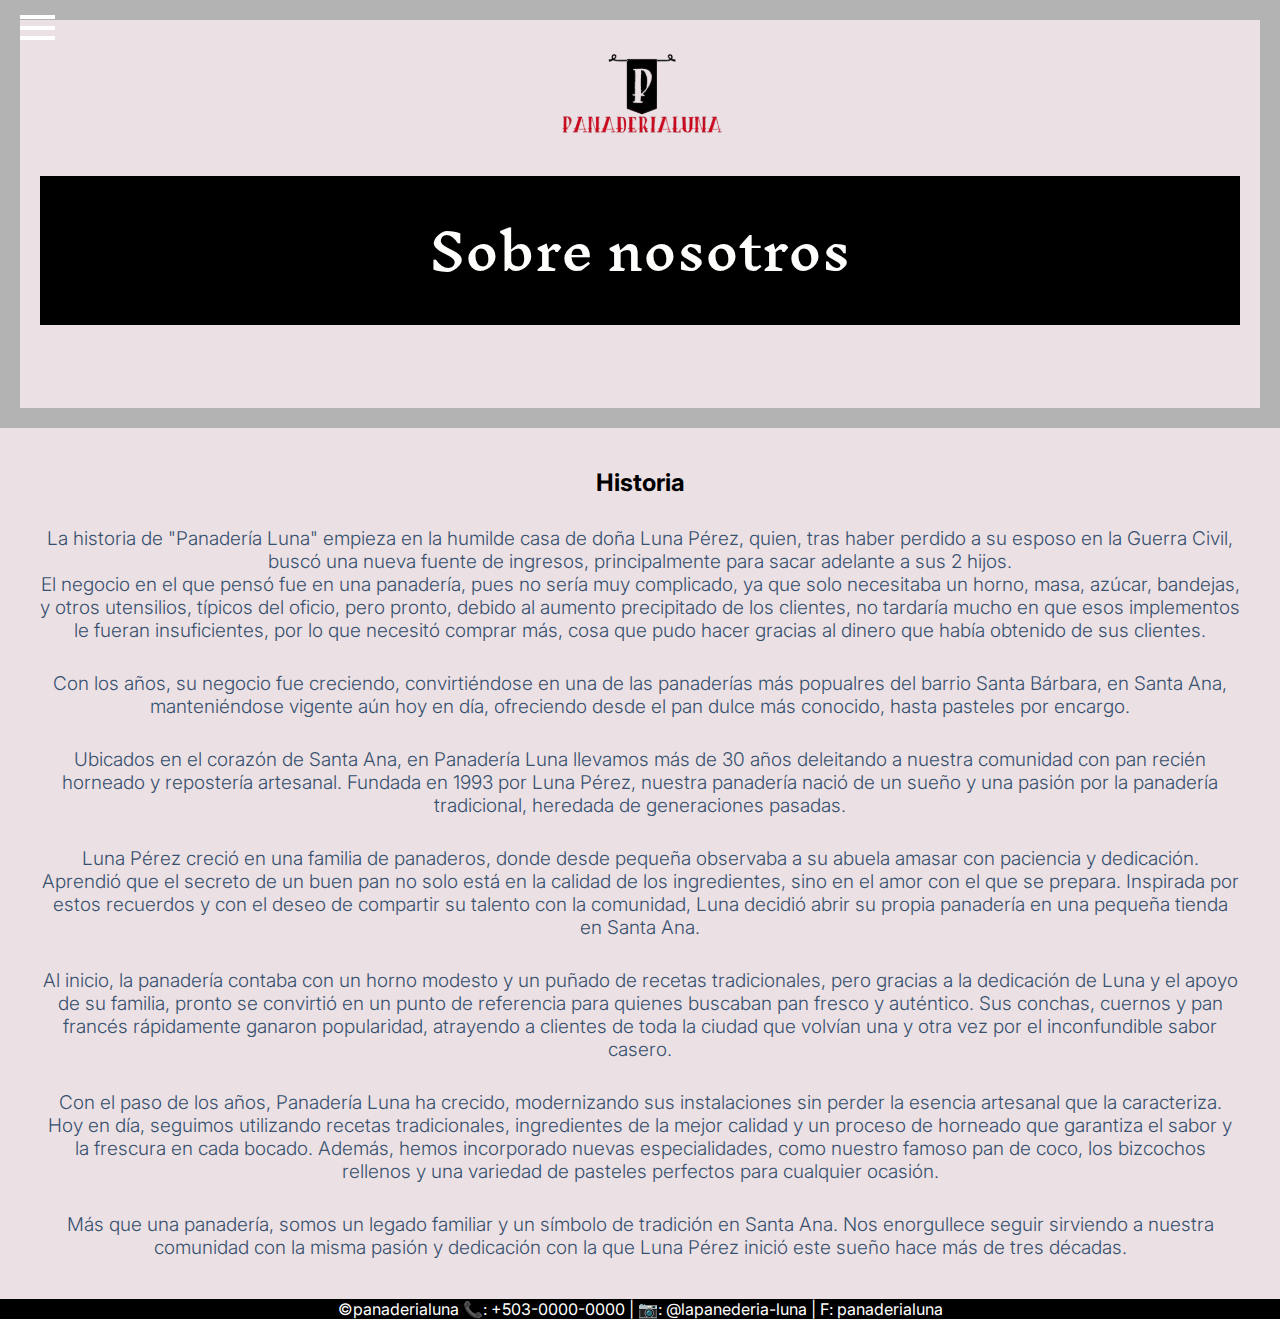
==== pag/about.html @ 9cb031d4 "cambios fernando" ====
<!DOCTYPE html>
<html lang="en">
<head>
    <meta charset="UTF-8">
    <meta name="viewport" content="width=device-width, initial-scale=1.0">
    <title>Panadería Luna | Sobre Nosotros</title>
    <link rel="stylesheet" href="../css/style.css">
    <link rel="shortcut icon" href="../img/logo.png" type="image/x-icon">
</head>
<header>
  <div class="main-content">
    <img src="../img/logopanaderíaluna.png" alt="">
    <h1>Sobre nosotros</h1>
    <p></p>
  </div>
</header>
<body>
    <input type="checkbox" id="menu-toggle">

    <!-- Boton de menu hamburguesa -->
    <label for="menu-toggle" class="menu-btn">
      <div></div>
      <div></div>
      <div></div>
    </label>
  
    <!-- Barra lateral -->
    <div class="sidebar">
      <div class="logo">
        <img src="../img/logopanaderíaluna.png" alt="">
      </div>
      <a href="index.html">Inicio</a>
      <a href="#">Sobre nosotros</a>
      <a href="pedidos.html">Pedidos</a>
      <a href="contactos.html">Contacto</a>
    </div>
    <div class="main-content">
        <h2>Historia</h2>
        <p>La historia de "Panadería Luna" empieza en la humilde casa de doña Luna Pérez, quien, tras haber perdido a su esposo en la Guerra Civil, buscó una nueva fuente de ingresos, principalmente para sacar adelante a sus 2 hijos.<br>El negocio en el que pensó fue en una panadería, pues no sería muy complicado, ya que solo necesitaba un horno, masa, azúcar, bandejas, y otros utensilios, típicos del oficio, pero pronto, debido al aumento precipitado de los clientes, no tardaría mucho en que esos implementos le fueran insuficientes, por lo que necesitó comprar más, cosa que pudo hacer gracias al dinero que había obtenido de sus clientes.</p>
        <p>Con los años, su negocio fue creciendo, convirtiéndose en una de las panaderías más popualres del barrio Santa Bárbara, en Santa Ana, manteniéndose vigente aún hoy en día, ofreciendo desde el pan dulce más conocido, hasta pasteles por encargo.</p>
        <p>Ubicados en el corazón de Santa Ana, en Panadería Luna llevamos más de 30 años deleitando a nuestra comunidad con pan recién horneado y repostería artesanal. Fundada en 1993 por Luna Pérez, nuestra panadería nació de un sueño y una pasión por la panadería tradicional, heredada de generaciones pasadas.</p>
        <p>Luna Pérez creció en una familia de panaderos, donde desde pequeña observaba a su abuela amasar con paciencia y dedicación. Aprendió que el secreto de un buen pan no solo está en la calidad de los ingredientes, sino en el amor con el que se prepara. Inspirada por estos recuerdos y con el deseo de compartir su talento con la comunidad, Luna decidió abrir su propia panadería en una pequeña tienda en Santa Ana.</p>
        <p>Al inicio, la panadería contaba con un horno modesto y un puñado de recetas tradicionales, pero gracias a la dedicación de Luna y el apoyo de su familia, pronto se convirtió en un punto de referencia para quienes buscaban pan fresco y auténtico. Sus conchas, cuernos y pan francés rápidamente ganaron popularidad, atrayendo a clientes de toda la ciudad que volvían una y otra vez por el inconfundible sabor casero.</p>
        <p>Con el paso de los años, Panadería Luna ha crecido, modernizando sus instalaciones sin perder la esencia artesanal que la caracteriza. Hoy en día, seguimos utilizando recetas tradicionales, ingredientes de la mejor calidad y un proceso de horneado que garantiza el sabor y la frescura en cada bocado. Además, hemos incorporado nuevas especialidades, como nuestro famoso pan de coco, los bizcochos rellenos y una variedad de pasteles perfectos para cualquier ocasión.</p>
        <p>Más que una panadería, somos un legado familiar y un símbolo de tradición en Santa Ana. Nos enorgullece seguir sirviendo a nuestra comunidad con la misma pasión y dedicación con la que Luna Pérez inició este sueño hace más de tres décadas.</p>  
    </div>
    <div>
            
        <div>
            <footer class="footer">
              ©panaderialuna 📞: +503-0000-0000 | 📷: @lapanederia-luna | F: panaderialuna
            </footer>
          </div>
    </div>
</body>
</html>
---- css/style.css ----
@import url('https://fonts.googleapis.com/css2?family=Inknut+Antiqua:wght@300;400;500;600;700;800;900&family=Inter:ital,opsz,wght@0,14..32,100..900;1,14..32,100..900&display=swap');
body{
  background-color: #9c9a9a;
}
@import url('https://fonts.googleapis.com/css2?family=Playfair+Display:ital,wght@0,400..900;1,400..900&display=swap');
body {
  font-family: "Inter", serif;
  margin: 0;
  padding: 0;
  background-color: #8a8a8a;
  transition: margin-left 0.3s;

}
/*logo*/
.logo{
  position: absolute;
  top: 0;
  right: 0;
  width: 100px;
}

/* Estilos de la barra lateral */
.sidebar {
  height: 100%;
  width: 0;
  position: fixed;
  top: 0;
  left: 0;
  background-color: #37506e;
  overflow-x: hidden;
  transition: 0.3s;
  padding-top: 20px;
  color: white;
  z-index: 2;
}

.sidebar .logo {
  display: flex;
  justify-content: center;
  margin-bottom: 30px;
}

.sidebar .logo img {
  width: 60px;
  height: auto;
  border-radius: 50%;
}

.sidebar a {
  display: block;
  color: #ffffff;
  padding: 15px 20px;
  text-decoration: none;
  font-size: 18px;
  text-align: left;
  border-bottom: 1px solid #fdfdfc;
  transition: 0.3s;
  font-family: "Inter";
}

.sidebar a:hover {
  background-color: #575757;
}

/* Checkbox oculto para controlar el menú */
#menu-toggle {
  display: none;
}

/* Botón de menú hamburguesa */
.menu-btn {
  position: absolute;
  top: 15px;
  left: 20px;
  cursor: pointer;
  z-index: 3;
  display: flex;
  flex-direction: column;
  justify-content: space-between;
  width: 35px;
  height: 25px;
}

.menu-btn div {
  width: 100%;
  height: 4px;
  background-color: #ffffff;
  transition: 0.4s;
}

/* Abrir el menú cuando el checkbox está activado */
#menu-toggle:checked ~ .sidebar {
  width: 250px;
}

#menu-toggle:checked ~ .main-content {
  margin-left: 250px;
}

/* Animación del botón hamburguesa */
#menu-toggle:checked + .menu-btn div:nth-child(1) {
  transform: translateY(10px) rotate(45deg);
}

#menu-toggle:checked + .menu-btn div:nth-child(2) {
  opacity: 0;
}

#menu-toggle:checked + .menu-btn div:nth-child(3) {
  transform: translateY(-10px) rotate(-45deg);
}

/* Contenido principal */
.main-content {
  transition: margin-left 0.3s;
  padding: 20px;
  text-align: center;
  background-color: #ebe1e4;
}
.main-content h1{
  font-weight: 500;
  font-size: 50px;
}
.main-content p{
  font-weight: 300;
  font-size: 19px;
  color: #37506e;
  margin: 10px;
  padding: 10px;
  border-radius: 15px;
}
.contenido{
  flex-direction: row;
  padding: 20px;
  text-align: center;
  background-color: #ebe1e4;
}
.contenido2{
  text-align: center;
  flex-direction: column;
  background-color: #1a2b3c;
  padding: 20px;
  text-align: center;
}
.contenido2 img{
  width: 500px;
}
.contenido2 h1{
  font-weight: 500;
  font-size: 50px;
}
h1 {
  color: #fdfdfc;
  font-family: "Inknut Antiqua";
  background-color: #000000;
  padding: 10px;
}

p {
  color: #fdfdfc;
  font-family: "Inter";
}
/*los pedidos*/
body {
  background-color: #f5f5dc;
  font-family: "Inter";
  margin: 0;
  padding: 0;
}
header {
  background-color: #b3b3b3;
  color: white;
  text-align: center;
  padding: 20px;
}
.row {
  width: 100%;
  overflow: hidden;
  padding: 10px 0;
  text-align: center;
}
 
.card {
  background-color: #c7c7c7;
  width: 30%;
  margin: 1%;
  float: left;
  border-radius: 15px;
  text-align: center;
  padding: 10px;
  font-family: "Oswald", sans-serif;
}
 
.card img {
  width: 100%;
  height: 150px;
  object-fit: cover;
  border-radius: 10px;
}
.card h3 {
  margin-top: 10px;
  font-family: "Inter";
}

/*footer*/
.footer{

  flex: 1;
  background-color: black;
  font-family: "Inter";
  text-align: center;
  color: white;
}
/*button*/
.button{
  color: #000000;
  background-color: #e03e1a;
}
/*card2*/
.card2 {
  background-color: #c7c7c7;
  width: 30%;
  margin: 1%;
  float: left;
  border-radius: 15px;
  text-align: center;
  padding: 10px;
  font-family: "Oswald", sans-serif;
}
 
.card2 img {
  width: 100%;
  height: 450px;
  object-fit: cover;
  border-radius: 10px;
}
.card2 h3 {
  margin-top: 10px;
}
/*coentarios*/
.main-content {
  transition: margin-left 0.3s;
  padding: 20px;
  text-align: center;
  background-color: #ebe1e4;
}
.main-content h1{
  font-weight: 500;
  font-size: 50px;
}
<<<<<<< HEAD
=======
.main-content h2{
  color: #000000;
}
>>>>>>> eaf9a71 (Cambios fernando)
.main-content p{
  font-weight: 300;
  font-size: 19px;
  color: #37506e;
  margin: 10px;
  padding: 10px;
  border-radius: 15px;
}
.contenido{
<<<<<<< HEAD
  flex-direction: row;
=======
  display: flex;
  flex-direction: row;
  align-items: stretch;
>>>>>>> eaf9a71 (Cambios fernando)
  padding: 20px;
  text-align: center;
  background-color: #ebe1e4;
}
.contenido2{
  text-align: center;
<<<<<<< HEAD
  flex-direction: column;
  background-color: #1a2b3c;
  padding: 20px;
  text-align: center;
}
.contenido2 img{
  width: 500px;
=======
  align-items: center;
  padding: 20px;
  background-color: #8a8a8a;
  text-align: center;
  width: 47%;
  border-radius: 10%;
  margin-right: 50px;
}
.contenido2 img{
  width: 500px;
  padding: 0px;
  margin: 0px;
>>>>>>> eaf9a71 (Cambios fernando)
}
.contenido2 h1{
  font-weight: 500;
  font-size: 50px;
}
<<<<<<< HEAD
=======
.contenido3{
  background-color: #1a2b3c;
  color: #fdfdfc;
  border-radius: 10%;
  align-items: center;
}
.contenido p{
  text-align: left;
  padding: 10px 35px 10px 35px;
}
>>>>>>> eaf9a71 (Cambios fernando)
h1 {
  color: #fdfdfc;
  font-family: "Inknut Antiqua";
  background-color: #000000;
  padding: 10px;
}

.dos {
  color: #fdfdfc;
  font-family: "Inknut Antiqua";
  background-color: #000000;
  padding: 10px;
}
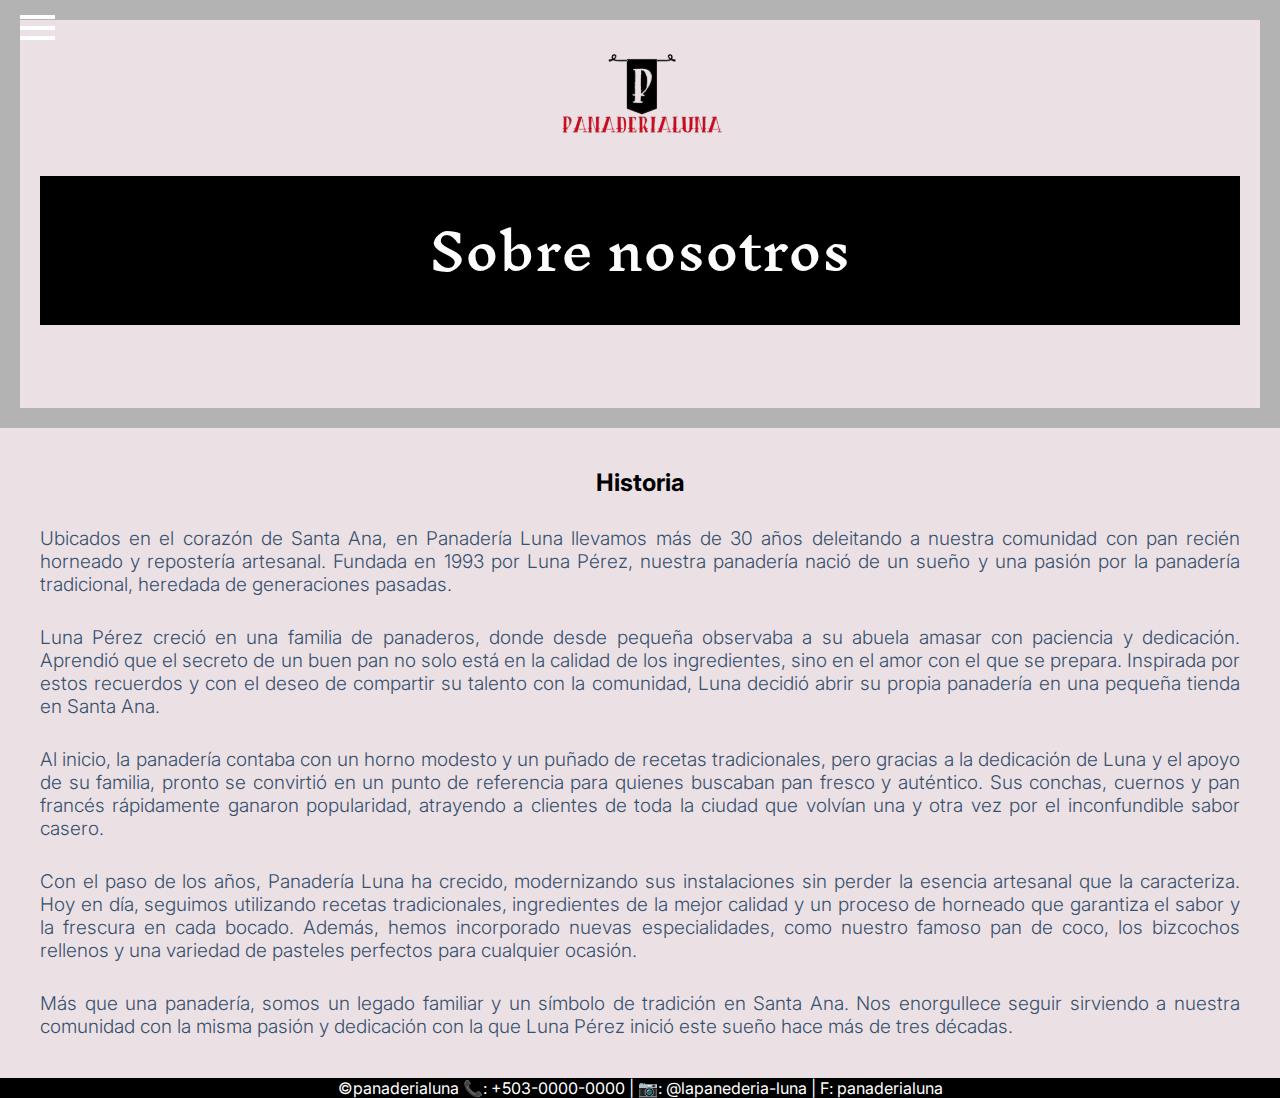
==== commit 41f9e339: "Proyecto de módulo 4° commit" ====
--- a/pag/about.html
+++ b/pag/about.html
@@ -36,8 +36,6 @@
     </div>
     <div class="main-content">
         <h2>Historia</h2>
-        <p>La historia de "Panadería Luna" empieza en la humilde casa de doña Luna Pérez, quien, tras haber perdido a su esposo en la Guerra Civil, buscó una nueva fuente de ingresos, principalmente para sacar adelante a sus 2 hijos.<br>El negocio en el que pensó fue en una panadería, pues no sería muy complicado, ya que solo necesitaba un horno, masa, azúcar, bandejas, y otros utensilios, típicos del oficio, pero pronto, debido al aumento precipitado de los clientes, no tardaría mucho en que esos implementos le fueran insuficientes, por lo que necesitó comprar más, cosa que pudo hacer gracias al dinero que había obtenido de sus clientes.</p>
-        <p>Con los años, su negocio fue creciendo, convirtiéndose en una de las panaderías más popualres del barrio Santa Bárbara, en Santa Ana, manteniéndose vigente aún hoy en día, ofreciendo desde el pan dulce más conocido, hasta pasteles por encargo.</p>
         <p>Ubicados en el corazón de Santa Ana, en Panadería Luna llevamos más de 30 años deleitando a nuestra comunidad con pan recién horneado y repostería artesanal. Fundada en 1993 por Luna Pérez, nuestra panadería nació de un sueño y una pasión por la panadería tradicional, heredada de generaciones pasadas.</p>
         <p>Luna Pérez creció en una familia de panaderos, donde desde pequeña observaba a su abuela amasar con paciencia y dedicación. Aprendió que el secreto de un buen pan no solo está en la calidad de los ingredientes, sino en el amor con el que se prepara. Inspirada por estos recuerdos y con el deseo de compartir su talento con la comunidad, Luna decidió abrir su propia panadería en una pequeña tienda en Santa Ana.</p>
         <p>Al inicio, la panadería contaba con un horno modesto y un puñado de recetas tradicionales, pero gracias a la dedicación de Luna y el apoyo de su familia, pronto se convirtió en un punto de referencia para quienes buscaban pan fresco y auténtico. Sus conchas, cuernos y pan francés rápidamente ganaron popularidad, atrayendo a clientes de toda la ciudad que volvían una y otra vez por el inconfundible sabor casero.</p>
--- a/css/style.css
+++ b/css/style.css
@@ -2,6 +2,7 @@
 body{
   background-color: #9c9a9a;
 }
+
 @import url('https://fonts.googleapis.com/css2?family=Playfair+Display:ital,wght@0,400..900;1,400..900&display=swap');
 body {
   font-family: "Inter", serif;
@@ -125,6 +126,7 @@
   font-weight: 300;
   font-size: 19px;
   color: #37506e;
+  text-align: justify;
   margin: 10px;
   padding: 10px;
   border-radius: 15px;
@@ -248,12 +250,9 @@
   font-weight: 500;
   font-size: 50px;
 }
-<<<<<<< HEAD
-=======
 .main-content h2{
   color: #000000;
 }
->>>>>>> eaf9a71 (Cambios fernando)
 .main-content p{
   font-weight: 300;
   font-size: 19px;
@@ -263,31 +262,29 @@
   border-radius: 15px;
 }
 .contenido{
-<<<<<<< HEAD
   flex-direction: row;
-=======
   display: flex;
   flex-direction: row;
+  justify-content: space-around;
   align-items: stretch;
->>>>>>> eaf9a71 (Cambios fernando)
   padding: 20px;
   text-align: center;
   background-color: #ebe1e4;
 }
 .contenido2{
   text-align: center;
-<<<<<<< HEAD
   flex-direction: column;
-  background-color: #1a2b3c;
+  background-color: #8a8a8a;
+  width: 47%;
+  border-radius: 10%;
+  font-size: 20px;
   padding: 20px;
   text-align: center;
 }
 .contenido2 img{
   width: 500px;
-=======
   align-items: center;
   padding: 20px;
-  background-color: #8a8a8a;
   text-align: center;
   width: 47%;
   border-radius: 10%;
@@ -297,14 +294,13 @@
   width: 500px;
   padding: 0px;
   margin: 0px;
->>>>>>> eaf9a71 (Cambios fernando)
+
 }
 .contenido2 h1{
   font-weight: 500;
   font-size: 50px;
 }
-<<<<<<< HEAD
-=======
+
 .contenido3{
   background-color: #1a2b3c;
   color: #fdfdfc;
@@ -315,7 +311,7 @@
   text-align: left;
   padding: 10px 35px 10px 35px;
 }
->>>>>>> eaf9a71 (Cambios fernando)
+
 h1 {
   color: #fdfdfc;
   font-family: "Inknut Antiqua";
@@ -328,4 +324,45 @@
   font-family: "Inknut Antiqua";
   background-color: #000000;
   padding: 10px;
+}
+@media (max-width: 768px) {
+  .contenido {
+    display: flex;
+    flex-direction: column;
+    justify-content: center;
+    padding: 10px;
+  }
+  .contenido p {
+    padding: 10px;
+    text-align: center;
+  }
+  .contenido2{
+    width: 90%;
+    margin: 15px 0px 15px 0px;
+    justify-content: center;
+  }
+  .contenido2 p{
+    font-size: 17px;
+  }
+  .contenido2 img {
+    width: 90%;
+    margin: 0;
+    display: block;
+  }
+  .contenido3{
+    border-radius: 10%;
+  }
+  .card, .card2 {
+    width: 90%;
+    float: none;
+    margin: 10px auto;
+  }
+
+  .main-content h1 {
+    font-size: 32px;
+  }
+
+  .main-content p {
+    font-size: 16px;
+  }
 }